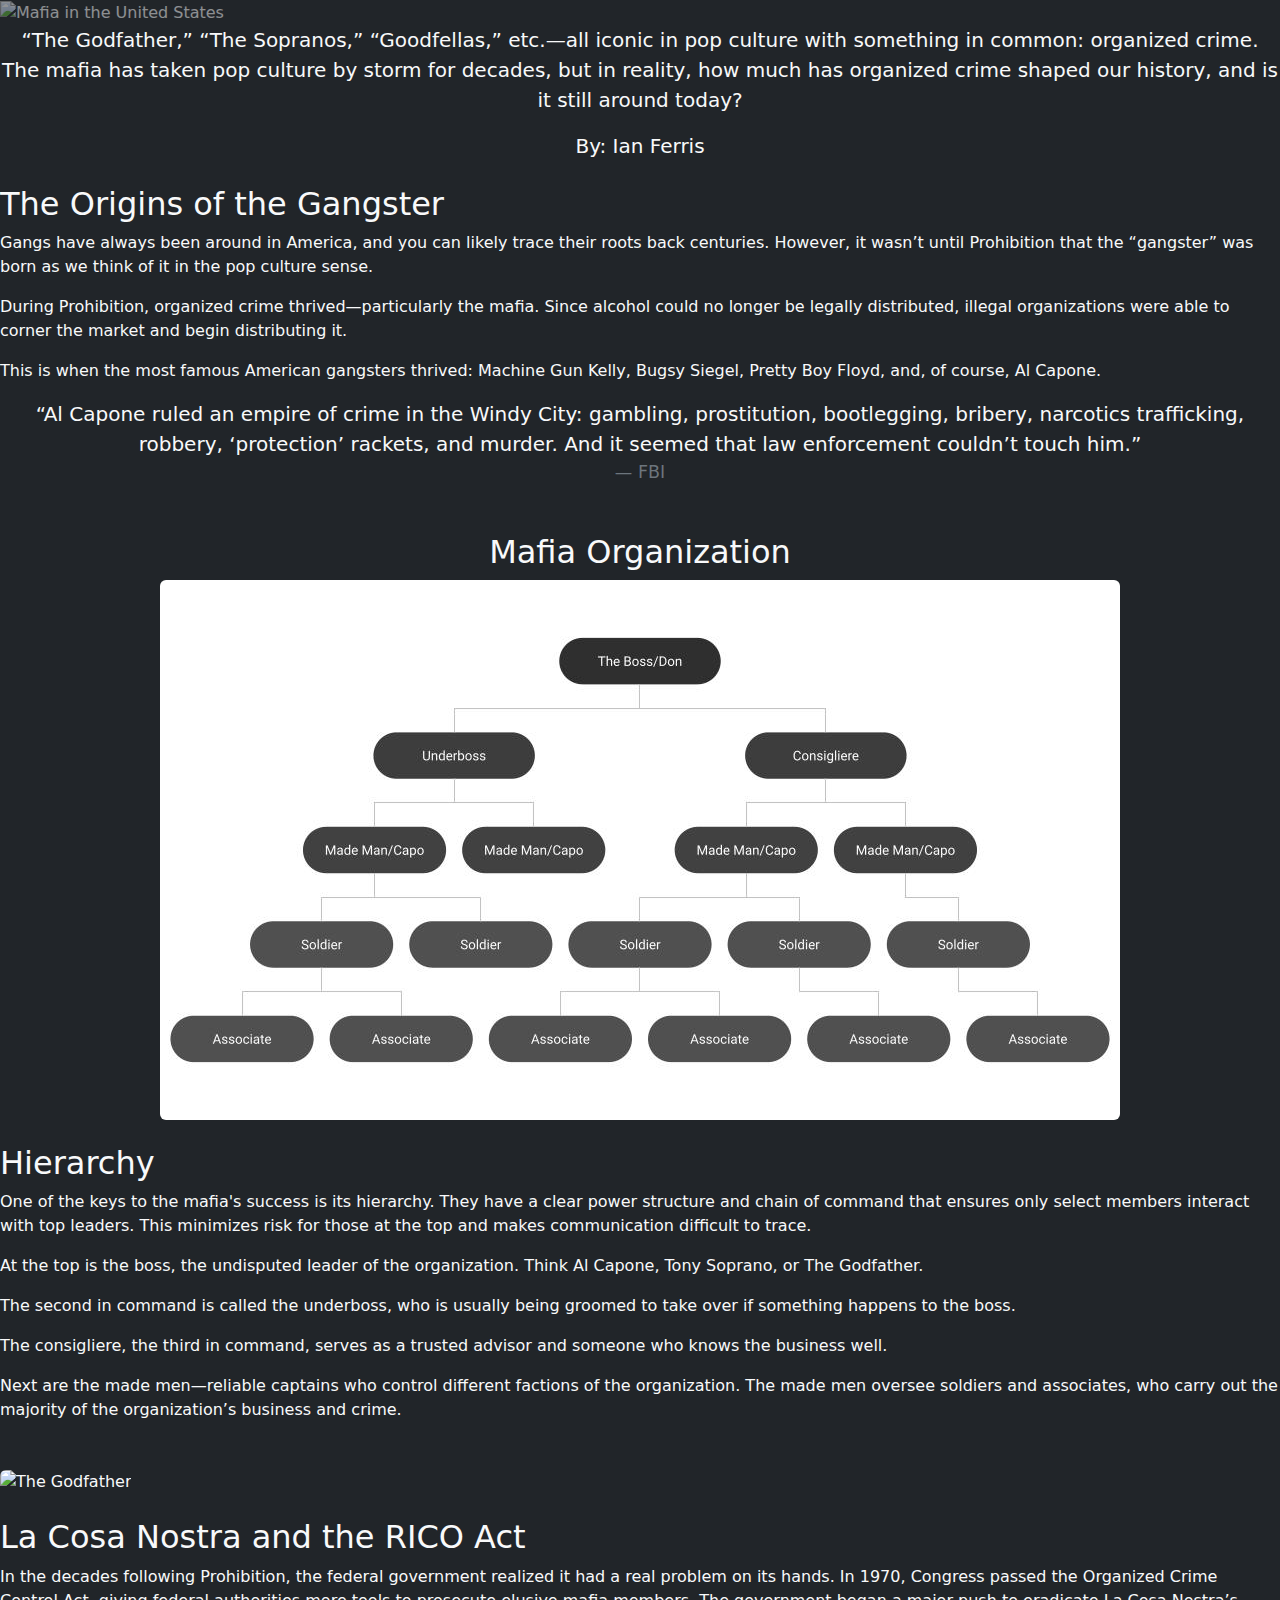
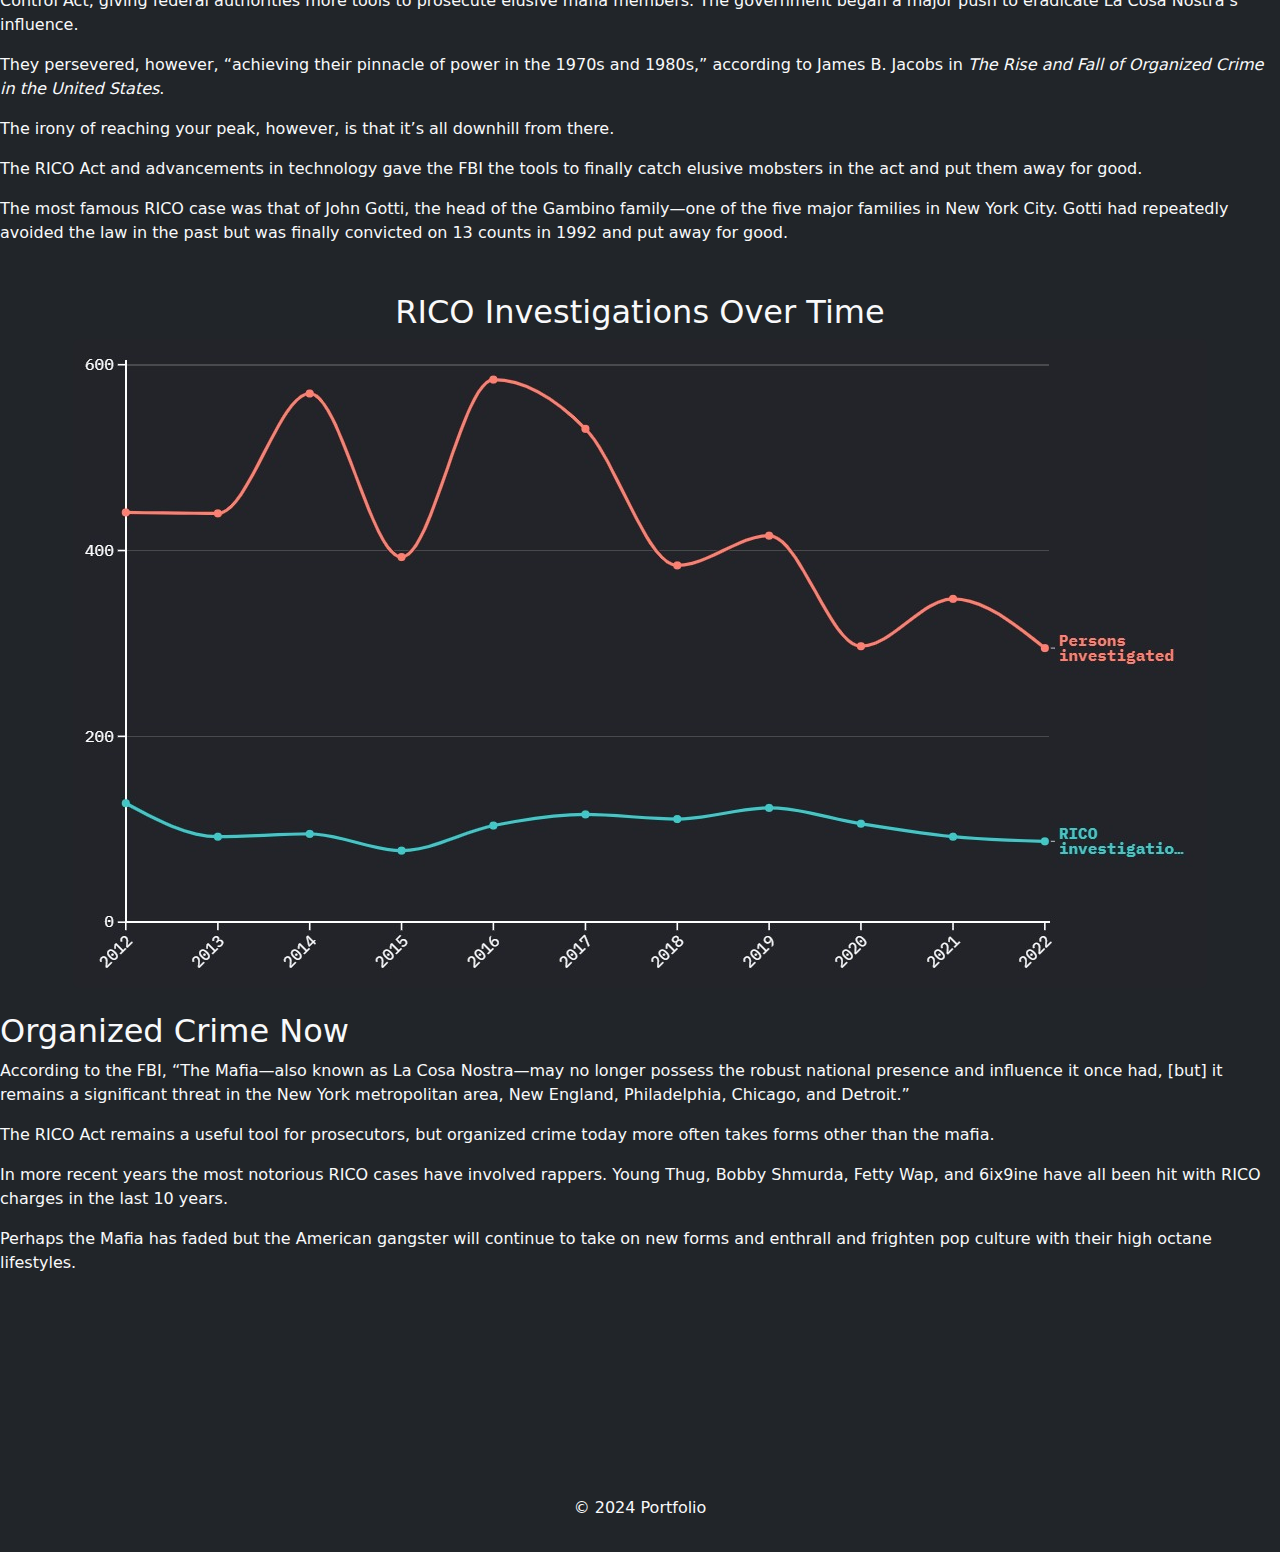
==== Final/index.html @ 841b04d2 "Final" ====
<!DOCTYPE html>
<html lang="en">
<head>
  <meta charset="UTF-8">
  <meta name="viewport" content="width=device-width, initial-scale=1.0">
  <title>Gangsters' Paradise</title>
  <!-- Bootstrap CSS -->
  <link href="https://cdn.jsdelivr.net/npm/bootstrap@5.3.0-alpha1/dist/css/bootstrap.min.css" rel="stylesheet">
  <link rel="stylesheet" href="styles.css">
</head>
<body class="bg-dark text-light">
  <div class="container-fluid p-0">
    <!-- Topper Section -->
    <header class="position-relative">
      <img 
        src="https://assets.editorial.aetnd.com/uploads/2009/10/mafia-in-the-united-states-gettyimages-89857292.jpg" 
        alt="Mafia in the United States" 
        class="img-fluid w-100"
        style="max-height: 500px; object-fit: cover;"
      >
      <div class="position-absolute bottom-0 start-50 translate-middle-x text-center bg-dark bg-opacity-50 w-100 py-3">
        <h1 class="text-light fw-bold display-4">Gangsters' Paradise</h1>
      </div>
    </header>

    <!-- Introduction -->
    <section class="mb-4">
      <p class="lead text-center">
        “The Godfather,” “The Sopranos,” “Goodfellas,” etc.—all iconic in pop culture with something in common: organized crime. 
        The mafia has taken pop culture by storm for decades, but in reality, how much has organized crime shaped our history, 
        and is it still around today?
      </p>
      <p class="lead text-center">
        By: Ian Ferris
      </p>
    </section>

    <!-- Article Sections -->
    <section class="mb-5">
        <h2 class="section-title">The Origins of the Gangster</h2>
        <p>
          Gangs have always been around in America, and you can likely trace their roots back centuries. However, it wasn’t until 
          Prohibition that the “gangster” was born as we think of it in the pop culture sense.
        </p>
        <p>
          During Prohibition, organized crime thrived—particularly the mafia. Since alcohol could no longer be legally distributed, 
          illegal organizations were able to corner the market and begin distributing it.
        </p>
        <p>
          This is when the most famous American gangsters thrived: Machine Gun Kelly, Bugsy Siegel, Pretty Boy Floyd, and, of course, 
          Al Capone.
        </p>
        <blockquote class="blockquote text-center">
            <p class="mb-0">
              “Al Capone ruled an empire of crime in the Windy City: gambling, prostitution, bootlegging, bribery, narcotics 
              trafficking, robbery, ‘protection’ rackets, and murder. And it seemed that law enforcement couldn’t touch him.”
            </p>
          <p>
          <footer class="blockquote-footer">FBI</footer>
          </p>
        </blockquote>
      </section>
      <section class="mb-4">
        <h2 class="text-center">Mafia Organization</h2>
        <div class="text-center">
            <img src="Mafia_org.jpg" alt="Graph showing RICO investigations over time" class="img-fluid rounded" />
        </div>
      </section>
      <section class="mb-5">
        <h2 class="section-title">Hierarchy</h2>
        <p>
          One of the keys to the mafia's success is its hierarchy. They have a clear power structure and chain of command that ensures 
          only select members interact with top leaders. This minimizes risk for those at the top and makes communication difficult 
          to trace.
        </p>
        <p>
          At the top is the boss, the undisputed leader of the organization. Think Al Capone, Tony Soprano, or The Godfather.
        </p>
        <p>
          The second in command is called the underboss, who is usually being groomed to take over if something happens to the boss.
        </p>
        <p>
          The consigliere, the third in command, serves as a trusted advisor and someone who knows the business well.
        </p>
        <p>
          Next are the made men—reliable captains who control different factions of the organization. The made men oversee soldiers and 
          associates, who carry out the majority of the organization’s business and crime.
        </p>
      </section>
      <section class="mb-4">
            <img src="https://www.chipublib.org/wp-content/uploads/sites/3/2022/02/The-Godfather-on-flicker-commons.jpg" alt="The Godfather" class="img-fluid rounded" />
        </div>
      </section>
      <section class="mb-5">
        <h2 class="section-title">La Cosa Nostra and the RICO Act</h2>
        <p>
          In the decades following Prohibition, the federal government realized it had a real problem on its hands. In 1970, Congress 
          passed the Organized Crime Control Act, giving federal authorities more tools to prosecute elusive mafia members. The government 
          began a major push to eradicate La Cosa Nostra’s influence.
        </p>
        <p>
          They persevered, however, “achieving their pinnacle of power in the 1970s and 1980s,” according to James B. Jacobs in 
          <em>The Rise and Fall of Organized Crime in the United States</em>.
        </p>
        <p>
          The irony of reaching your peak, however, is that it’s all downhill from there.
        </p>
        <p>
          The RICO Act and advancements in technology gave the FBI the tools to finally catch elusive mobsters in the act and put 
          them away for good.
        </p>
        <p>
          The most famous RICO case was that of John Gotti, the head of the Gambino family—one of the five major families in New York 
          City. Gotti had repeatedly avoided the law in the past but was finally convicted on 13 counts in 1992 and put away for good.
        </p>
      </section>
      <section class="mb-4">
        <h2 class="text-center">RICO Investigations Over Time</h2>
        <div class="text-center">
            <img src="RICO_Chart.jpeg" alt="Graph showing RICO investigations over time" class="img-fluid rounded" />
        </div>
      </section>
      <section>
        <h2 class="section-title">Organized Crime Now</h2>
        <p>
          According to the FBI, “The Mafia—also known as La Cosa Nostra—may no longer possess the robust national presence and influence 
          it once had, [but] it remains a significant threat in the New York metropolitan area, New England, Philadelphia, Chicago, 
          and Detroit.”
        </p>
        <p>
          The RICO Act remains a useful tool for prosecutors, but organized crime today more often takes forms other than the mafia.
        </p>
        <p>
            In more recent years the most notorious RICO cases have involved rappers. Young Thug, Bobby Shmurda, Fetty Wap, and 6ix9ine have all been hit with RICO charges in the last 10 years. 
        </p>
        <p>
            Perhaps the Mafia has faded but the American gangster will continue to take on new forms and enthrall and frighten pop culture with their high octane lifestyles.
        </p>
      </section>
      <section>
        <div class="d-flex justify-content-center my-4">
            <div class="responsive-video">
              <iframe 
                src="https://www.youtube.com/embed/N-K60XXaPKw" 
                title="YouTube video player" 
                frameborder="0" 
                allow="accelerometer; autoplay; clipboard-write; encrypted-media; gyroscope; picture-in-picture" 
                allowfullscreen>
              </iframe>
            </div>
          </div>
      </section>
    </div>
  </div>
  <body>
    <!-- Other content of your webpage -->
  
    <footer class="bg-dark text-light text-center py-3">
      <p>
        &copy; 2024 <a href="file:///C:/Users/ferri/OneDrive/Documents/GitHub/jour352/Portfolio/aboutme.html" class="text-light text-decoration-none">Portfolio</a>
      </p>
    </footer>
  </body>
  
  <!-- Bootstrap JS -->
  <script src="https://cdn.jsdelivr.net/npm/bootstrap@5.3.0-alpha1/dist/js/bootstrap.bundle.min.js"></script>
</body>
</html>
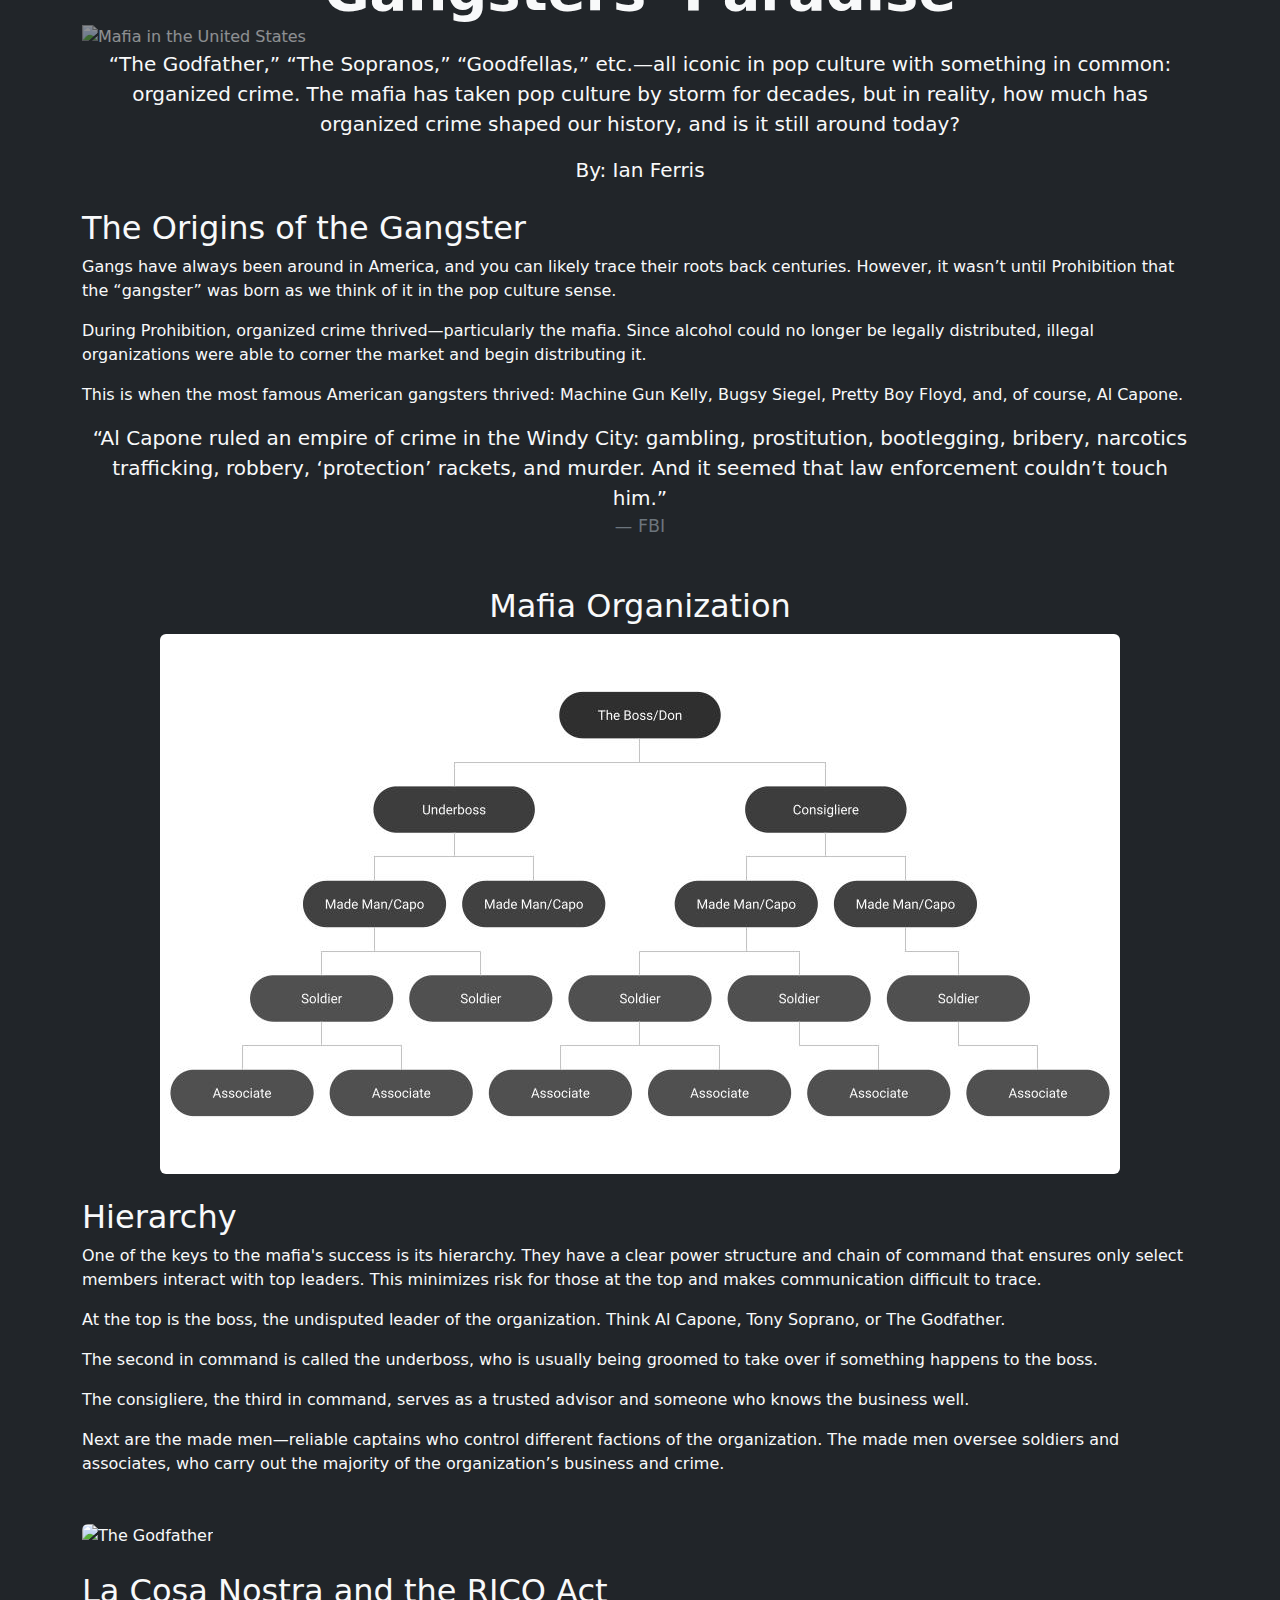
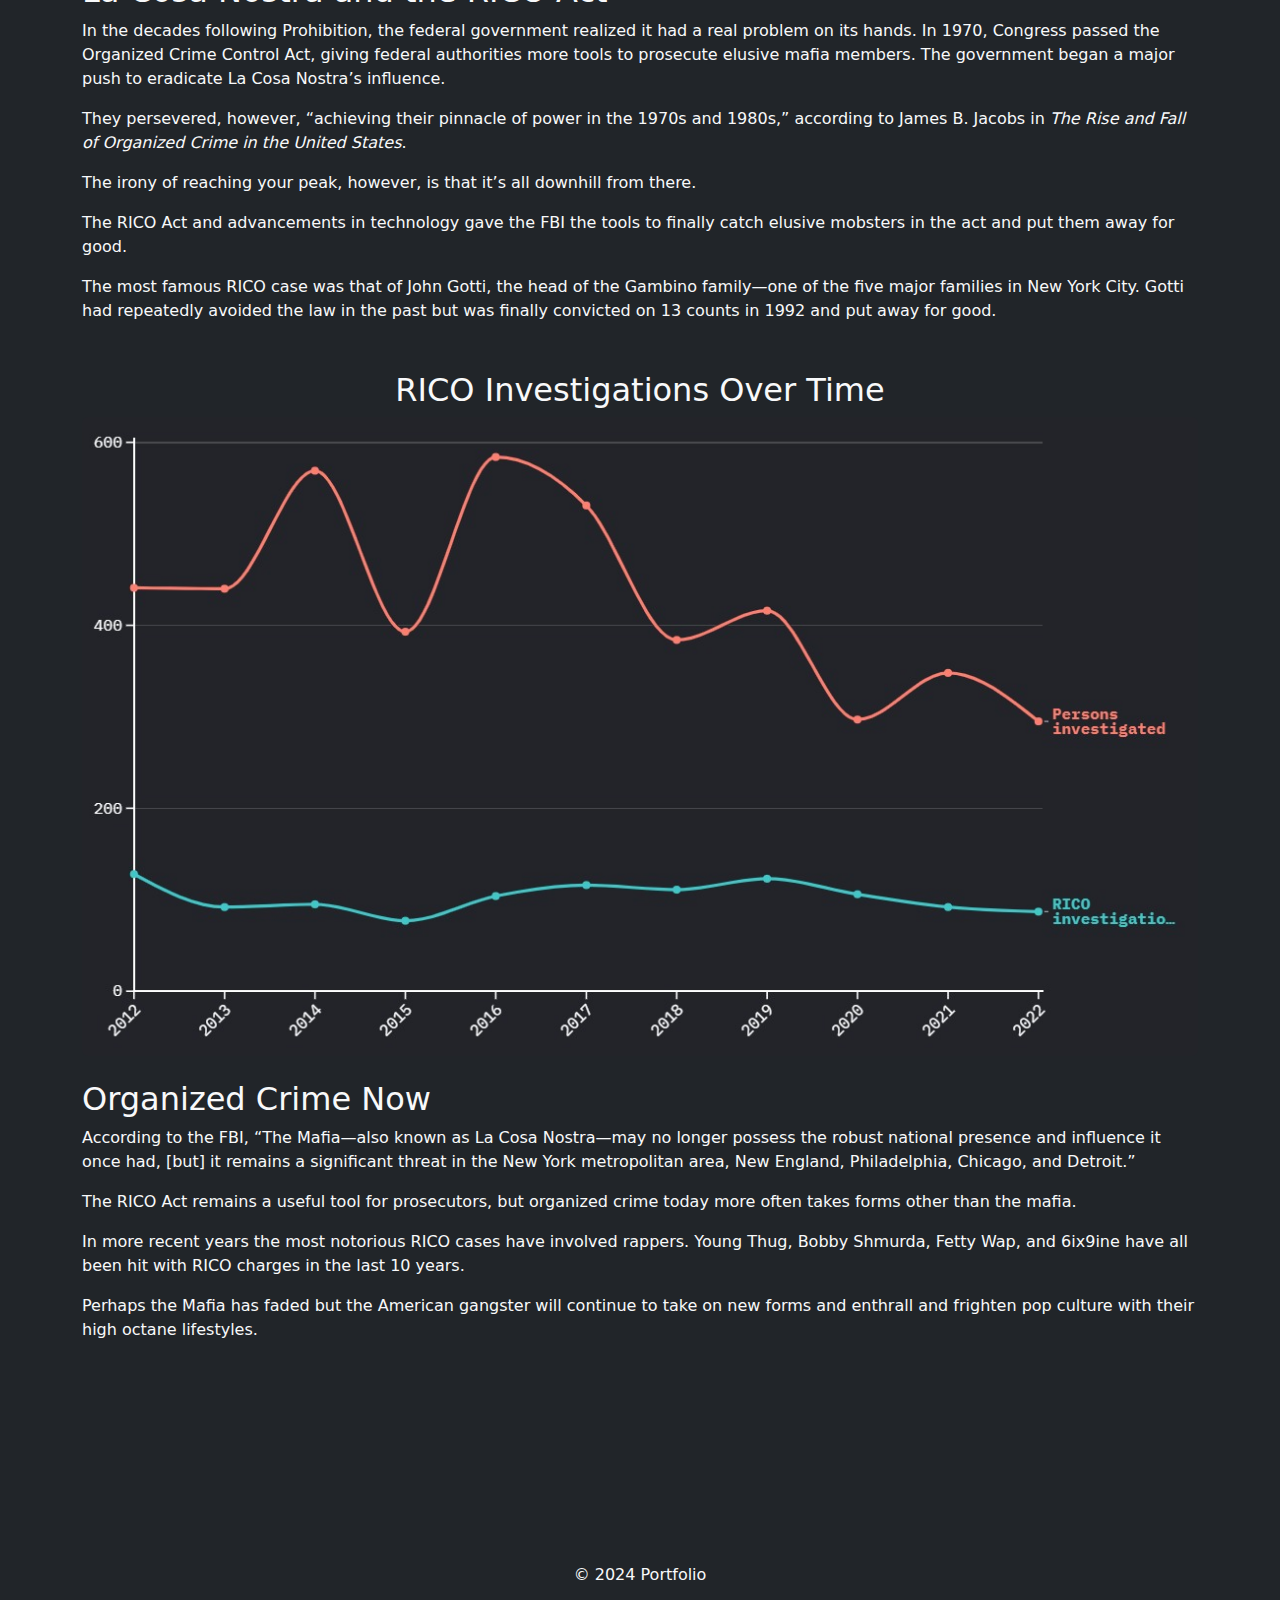
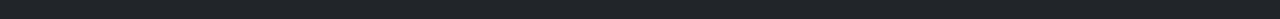
==== commit 0d6b06ba: "update" ====
--- a/Final/index.html
+++ b/Final/index.html
@@ -3,6 +3,7 @@
 <head>
   <meta charset="UTF-8">
   <meta name="viewport" content="width=device-width, initial-scale=1.0">
+  <div class="container my-4">
   <title>Gangsters' Paradise</title>
   <!-- Bootstrap CSS -->
   <link href="https://cdn.jsdelivr.net/npm/bootstrap@5.3.0-alpha1/dist/css/bootstrap.min.css" rel="stylesheet">
@@ -161,7 +162,7 @@
       </p>
     </footer>
   </body>
-  
+</div>
   <!-- Bootstrap JS -->
   <script src="https://cdn.jsdelivr.net/npm/bootstrap@5.3.0-alpha1/dist/js/bootstrap.bundle.min.js"></script>
 </body>
